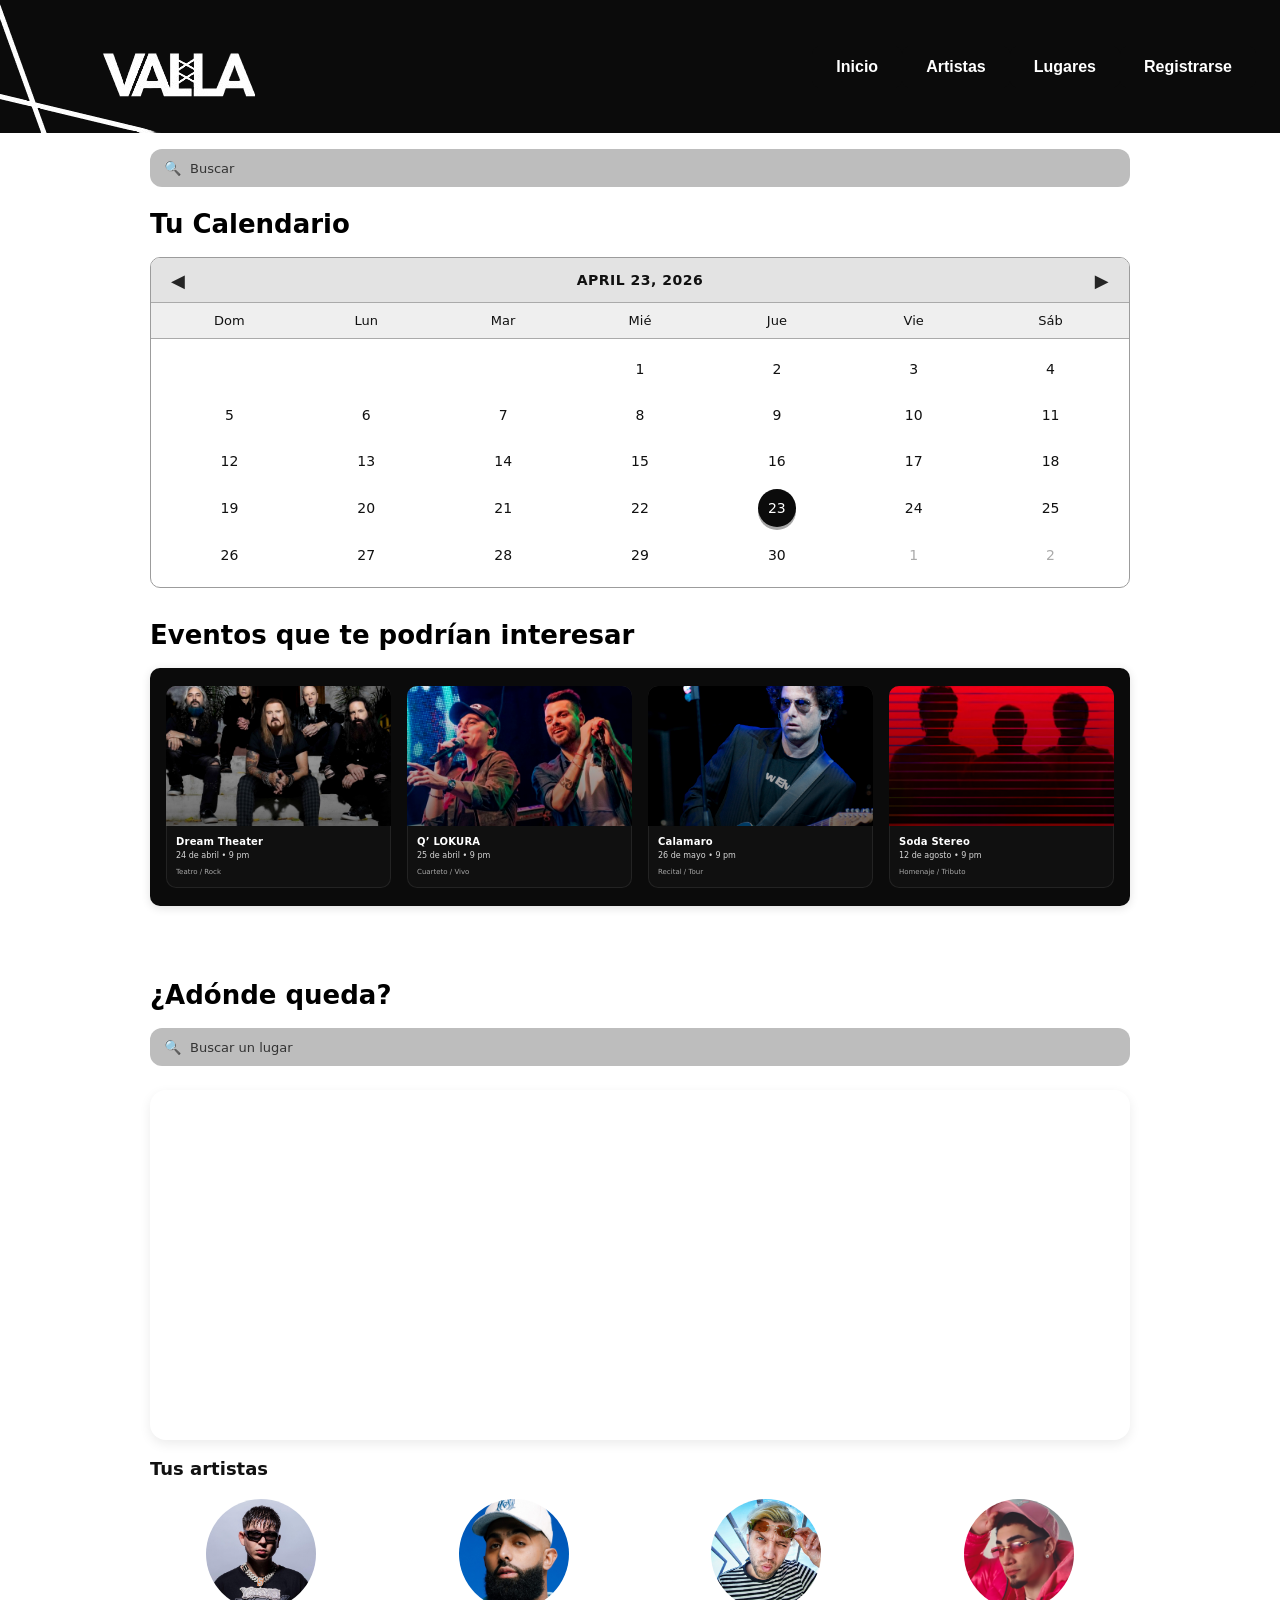
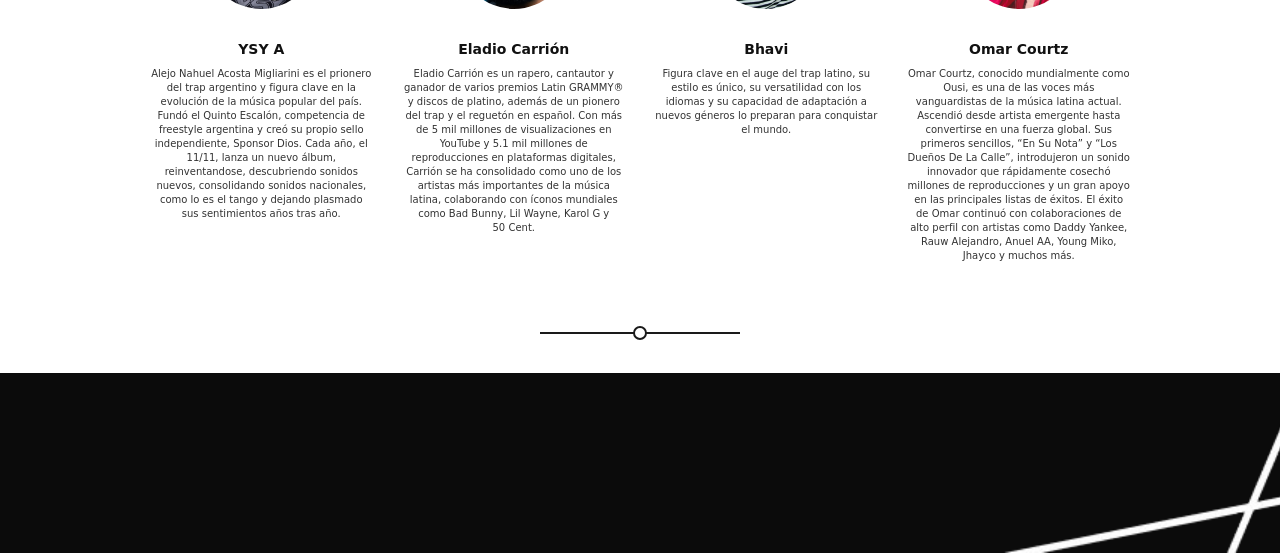
==== index.html @ 0d274b9e "," ====
<!doctype html>
<html lang="es">
  <!-- define el idioma en español -->
<head>
  <meta charset="utf-8" />
  <!-- sirve para que la página reconozca correctamente las tildes, las eñes y los signos de exclamación o pregunta -->
  <meta name="viewport" content="width=device-width, initial-scale=1" />
  <!-- le dice a la página que se ajuste al ancho de la pantalla del dispositivo -->
  <title>VALLA - Home</title>
  <link rel="stylesheet" href="css/styles.css" />
  <!-- vincula este archivo html con el archivo css -->
</head>
<body>
  <header class="encabezado">
    <div class="orden-de-ecabezado">
      <a class="logo-valla lugar-logo" href="#">
        <img class="logo" src="img/logo.png" alt="VALLA" />
      </a>

      <div class="contenido-del-encabezado">
        <nav class="nav" aria-label="Navegación principal">
          
          <button class="menu-hamburguesa" id="btnMenu" aria-label="Abrir menú" aria-expanded="false">
            <span class="bars" aria-hidden="true">
              <span></span><span></span><span></span>
            </span>
          </button>
			<a href="index.html" class="btn-iniciar-sesion">Inicio</a>
			<a href="artistas.html" class="artistas-favoritos">Artistas</a>
			<a href="lugares.html" class="lugares-favoritos">Lugares</a>
			<a href="registrarse.html" class="btn-iniciar-sesion">Registrarse</a>
        </nav>
      </div>
    </div> <div class="wrap mobile-nav" id="mobileNav">
      <a href="#">Iniciar Sesión</a>
      <a href="#">Registrarse</a>
      <a href="#">Artistas</a>
      <a href="#">Lugares</a>
    </div>
  </header> <main>

  <main>
    <section class="search-row">
      <div class="wrap">
        <!-- se encarga de que la barra de búsqueda no se choque contra los bordes de la pantalla -->
        <div class="search" role="search" aria-label="Buscar">
          <span>Buscar</span>
        </div>
        <h2 class="titulo-seccion-calendario">Tu Calendario</h2>	  
		  <div class="calendario calendar" aria-label="Calendario">
  
  <div class="cal-header">
    <span class="flecha flecha-izq" aria-hidden="true">◀</span>
    APRIL 23, 2026
    <span class="flecha flecha-der" aria-hidden="true">▶</span>
  </div>

  <div class="cal-dias" aria-hidden="true">
    <div>Dom</div>
    <div>Lun</div>
    <div>Mar</div>
    <div>Mié</div>
    <div>Jue</div>
    <div>Vie</div>
    <div>Sáb</div>
  </div>

  <div class="cal-grilla">
    <div class="dia dia-invicible"></div>
    <div class="dia dia-invicible"></div>
    <div class="dia dia-invicible"></div>
    <div class="dia">1</div>
    <div class="dia">2</div>
    <div class="dia">3</div>
    <div class="dia">4</div>

    <div class="dia">5</div>
    <div class="dia">6</div>
    <div class="dia">7</div>
    <div class="dia">8</div>
    <div class="dia">9</div>
    <div class="dia">10</div>
    <div class="dia">11</div>

    <div class="dia">12</div>
    <div class="dia">13</div>
    <div class="dia">14</div>
    <div class="dia">15</div>
    <div class="dia">16</div>
    <div class="dia">17</div>
    <div class="dia">18</div>

    <div class="dia">19</div>
    <div class="dia">20</div>
    <div class="dia">21</div>
    <div class="dia">22</div>
    <div class="dia dia-elegido">23</div>
    <div class="dia">24</div>
    <div class="dia">25</div>

    <div class="dia">26</div>
    <div class="dia">27</div>
    <div class="dia">28</div>
    <div class="dia">29</div>
    <div class="dia">30</div>
    <div class="dia dia-invicible">1</div>
    <div class="dia dia-invicible">2</div>
  </div>

</div>
<h3 class="seccion-eventos">Eventos que te podrían interesar</h3>

<section class="tarjetas-eventos" aria-label="Eventos">
  <div class="tarjetas">
  <!-- tarjetas chicas -->
    <article class="tarjeta">
      <div class="miniaturas">
        <img src="img/dreamtheater.jpg" alt="Dream Theater" loading="lazy" />
      </div>
      <div class="cuerpo-tarjeta">
        <h4>Dream Theater</h4>
        <p>24 de abril • 9 pm</p>
        <div class="meta">Teatro / Rock</div>
      </div>
    </article>

    <article class="tarjeta">
      <div class="miniaturas">
        <img src="img/qlocura.png" alt="Q’ LOKURA" loading="lazy" />
      </div>
      <div class="cuerpo-tarjeta">
        <h4>Q’ LOKURA</h4>
        <p>25 de abril • 9 pm</p>
        <div class="meta">Cuarteto / Vivo</div>
      </div>
    </article>

    <article class="tarjeta">
      <div class="miniaturas">
        <img src="img/calamaro.jpg" alt="Calamaro" loading="lazy" />
      </div>
      <div class="cuerpo-tarjeta">
        <h4>Calamaro</h4>
        <p>26 de mayo • 9 pm</p>
        <div class="meta">Recital / Tour</div>
      </div>
    </article>

    <article class="tarjeta">
      <div class="miniaturas">
        <img src="img/soda.webp" alt="Soda Stereo" loading="lazy" />
      </div>
      <div class="cuerpo-tarjeta">
        <h4>Soda Stereo</h4>
        <p>12 de agosto • 9 pm</p>
        <div class="meta">Homenaje / Tributo</div>
      </div>
    </article>
  </main>
<!-- esto es javascript!! -->
  <script> 
    const btn = document.getElementById('btnMenu');
    const mobileNav = document.getElementById('mobileNav');

    btn.addEventListener('click', () => {
      const expanded = btn.getAttribute('aria-expanded') === 'true';
      btn.setAttribute('aria-expanded', String(!expanded));
      mobileNav.classList.toggle('show');
    });
  </script>
  
  <!-- =========================
	SECCIÓN: ¿A dónde queda?
	========================= -->
	<section class="donde">
	<div class="wrap">
    <!-- se encarga de que el contenido no se pegue por completo a los bordes de la pantalla en monitores grandes, manteniendo un ancho máximo centrado -->
		<h2 class="titulo-seccion-mapa">¿Adónde queda?</h2>
	
		<!-- buscador -->
		<div class="busqueda-mapa">
		<span>Buscar un lugar</span>
		</div>
	
		<!-- mapa -->
		<div class="mapa">
		<iframe
			src="https://www.google.com/maps?q=Buenos+Aires&output=embed"
			loading="lazy">
      <!-- Con esto, el mapa solo se descarga cuando el usuario baja hasta esta sección. -->
		</iframe>
    <!--iframe mete una página web externa (en este caso, el mapa de Google Maps) -->
		</div>

	
		<!-- artistas -->
		<h3 class="titulo-seccion-artistas">Tus artistas</h3>
	
		<div class="artistas">
		
		<div class="artista">
			<img src="img/ysy.png" alt="">
			<h4>YSY A</h4>
			<p>Alejo Nahuel Acosta Migliarini es el prionero del trap argentino y figura clave en la evolución de la música popular del país.
Fundó el Quinto Escalón, competencia de freestyle argentina y creó su propio sello independiente, Sponsor Dios.
Cada año, el 11/11, lanza un nuevo álbum, reinventandose, descubriendo sonidos nuevos, consolidando sonidos nacionales, como lo es el tango y dejando plasmado sus sentimientos años tras año.</p>
		</div>
	
		<div class="artista">
			<img src="img/eladio.png" alt="">
			<h4>Eladio Carrión</h4>
			<p>Eladio Carrión es un rapero, cantautor y ganador de varios premios Latin GRAMMY® y discos de platino, además de un pionero del trap y el reguetón en español. Con más de 5 mil millones de visualizaciones en YouTube y 5.1 mil millones de reproducciones en plataformas digitales, Carrión se ha consolidado como uno de los artistas más importantes de la música latina, colaborando con íconos mundiales como Bad Bunny, Lil Wayne, Karol G y 50 Cent.</p>
		</div>
	
		<div class="artista">
			<img src="img/bhavi.png" alt="">
			<h4>Bhavi</h4>
			<p>Figura clave en el auge del trap latino, su estilo es único, su versatilidad con los idiomas y su capacidad de adaptación a nuevos géneros lo preparan para conquistar el mundo.</p>
		</div>
	
		<div class="artista">
			<img src="img/omar.png" alt="">
			<h4>Omar Courtz</h4>
			<p>Omar Courtz, conocido mundialmente como Ousi, es una de las voces más vanguardistas de la música latina actual. Ascendió desde artista emergente hasta convertirse en una fuerza global. Sus primeros sencillos, “En Su Nota” y “Los Dueños De La Calle”, introdujeron un sonido innovador que rápidamente cosechó millones de reproducciones y un gran apoyo en las principales listas de éxitos. El éxito de Omar continuó con colaboraciones de alto perfil con artistas como Daddy Yankee, Rauw Alejandro, Anuel AA, Young Miko, Jhayco y muchos más.</p>
		</div>
	
		</div>
	
	</div>
	</section>
 
  
  
  <!-- simulacion de carrusel -->
  <div class="carrusel">
    <div class="linea"></div>
    <div class="circulo"></div>
  </div>
  
  <!-- FOOTER -->
  <footer class="footer">
    <img src="img/foot.png" alt="" class="footer-art">
  </footer>

<dialog id="modalEvento" class="modal-evento">
  <div class="modal-contenido">
    <button id="cerrarModal" class="btn-cerrar">✕</button>
    <h2 id="modalTitulo">Nombre del Artista</h2>
    <div class="modal-body">
      <img id="modalImg" src="" alt="Evento">
      <div class="modal-info">
        <h3 id="modalLugar">Lugar</h3>
        <p id="modalFecha">Fecha y hora</p>
        <p><strong>Saca tu entrada!</strong></p>
        <a id="modalLink" href="#" target="_blank">Link al sitio</a>
      </div>
    </div>
  </div>
</dialog>

<dialog id="modalCalendario" class="modal-evento modal-calendario">
  <div class="modal-contenido">
    <button id="cerrarModalCal" class="btn-cerrar">✕</button>
    
    <div class="modal-header-cal">
      <h2>23 DE ABRIL</h2>
    </div>
    
    <div class="modal-body-cal">
      <img src="img/serugiran.jpg" alt="Serú Girán">
      <div class="modal-info-cal">
        <h3>Recorda que tenés tu entrada!</h3>
        <h4>Serú Girán</h4>
        <p>23 de abril - 7 pm</p>
        <p class="descripcion">NOCHE HISTÓRICA – SERÚ GIRÁN POR LEBÓN Y AZNAR
David Lebón y Pedro Aznar se reúnen para revivir los clásicos de Serú Girán, la banda que definió el alma del rock argentino. En una celebración única, dos de sus creadores interpretarán en vivo canciones que marcaron generaciones y dejaron una huella imborrable en la historia de la música.
No será un simple homenaje, sino el reencuentro con un repertorio que sigue latiendo con la misma intensidad que el primer día. 
La vigencia de Serú Girán se reafirmó en 2025 con su presentación ante 150 mil personas en el Quilmes Rock y con su paso por el Festival Cordillera de Bogotá. Ahora, en el Movistar Arena, volverán a sonar clásicos eternos como “Canción de Alicia en el país”, “Seminare”, “Esperando nacer”, “Perro Andaluz” y muchos más.
Será una noche emotiva y poderosa, un encuentro entre generaciones para celebrar canciones que siguen vivas en la memoria del público. No es solo un concierto: es una cita con la historia grande del rock argentino. </p>
      </div>
    </div>
  </div>
</dialog>

  <script>
  const modal = document.getElementById('modalEvento');
  const btnCerrar = document.getElementById('cerrarModal');
  
  // Elementos internos del modal
  const titulo = document.getElementById('modalTitulo');
  const img = document.getElementById('modalImg');
  const lugar = document.getElementById('modalLugar');
  const fecha = document.getElementById('modalFecha');
  const link = document.getElementById('modalLink');

  document.querySelectorAll('.tarjeta').forEach(tarjeta => {
    tarjeta.addEventListener('click', () => {
      // Extraemos info de la tarjeta clicada
      const nombre = tarjeta.querySelector('h4').innerText;
      const srcImg = tarjeta.querySelector('img').src;
      const infoFecha = tarjeta.querySelector('p').innerText;
      
      // Asignamos los datos al modal
      titulo.innerText = nombre;
      img.src = srcImg;
      fecha.innerText = infoFecha;
      lugar.innerText = "Movistar Arena"; // Podrías tener esto en un data-attribute
      link.href = "http://www.movistararena.com.ar/";
      
      modal.showModal();
    });
  });

  btnCerrar.addEventListener('click', () => modal.close());
</script>
  <script>
  const modalCal = document.getElementById('modalCalendario');
  const btnCerrarCal = document.getElementById('cerrarModalCal');
  const diaElegido = document.querySelector('.dia-elegido');

  diaElegido.addEventListener('click', () => {
    modalCal.showModal();
  });

  btnCerrarCal.addEventListener('click', () => {
    modalCal.close();
  });
</script>
</body>
</html>
---- css/styles.css ----
:root{
  --black:#0b0b0b;
  --white:#ffffff;
  --text:#111;
  --gray-2:#e3e3e3;
  --gray-3:#bdbdbd;

  --container:980px;
  --shadow: 0 6px 18px rgba(0,0,0,.18);
  --shadow-soft: 0 2px 10px rgba(0,0,0,.12);
}
/* con root definís un valor acá arriba una sola vez, y después lo podés reutilizar en todo el código */
*{ box-sizing:border-box; }
/* con border-box  Si decís que un botón mide 200px de ancho, va a medir 200px pase lo que pase, tenga el borde o el relleno que tenga */
body{
  margin:0;
  font-family: system-ui, -apple-system, "Segoe UI", Roboto, Arial, sans-serif;
  /* le dice a la página que use la tipografía del sistema operativo del usuario (la de Apple en una Mac, la de Windows en una PC, etc.). */
  color:var(--text);
  /* usa la variable --text que definimos en el :root (el gris oscuro) para todas las letras del sitio */
  background:#fff;
}

.wrap{
  width:min(var(--container), calc(100% - 48px));
  margin:0 auto;
}
/*css moderno para que la página se adapte a celulares y compus */
/* =================
   ENCABEZADO
   ================= */
.encabezado {
  background: #0b0b0b;
  color: #fff;
  width: 100%;
}

/* Caja de orden CORREGIDA: Empuja el logo a la izquierda y el menú a la derecha */
.orden-de-ecabezado {
  display: flex;
  justify-content: space-between; 
  align-items: center;            
  padding: 0; /* Sacamos el padding para que la barra negra respete el ras del logo */
  width: 100%;
}

/* Forzamos al logo a pegarse al borde izquierdo absoluto sin márgenes */
.lugar-logo {
  display: flex;
  align-items: center;
  margin: 0;
  padding: 0;
}

/* El logo en su estado natural y al ras */
.logo {
  display: block;
  width: auto;
  height: auto;
  max-width: none;
  image-rendering: auto;
  vertical-align: bottom; /* Evita micro-espacios vacíos abajo de la imagen */
}

/* El contenedor del menú mantiene un pequeño aire a la derecha para que no toque el borde de la pantalla */
.contenido-del-encabezado {
  display: flex;
  align-items: center;
  padding-right: 24px; 
}
.nav {
  display: flex;
  align-items: center;
}

.nav-links {
  display: flex;
  list-style: none;
  margin: 0;
  padding: 0;
  gap: 24px;
}
/* Estilos para convertir el enlace en un botón */
.btn-iniciar-sesion {
  display: inline-block;
  background-color: #0b0b0b; /* Color de fondo del botón */
  color: #ffffff; /* Color del texto */
  padding: 12px 24px; /* Espacio interno (arriba/abajo y lados) */
  text-decoration: none; /* Saca el subrayado típico de los enlaces */
  border-radius: 8px; /* Redondea las esquinas */
  font-family: Arial, sans-serif; /* Tipografía */
  font-weight: bold;
  font-size: 16px;
  transition: background-color 0.3s ease, transform 0.2s ease; /* Efecto suave para el hover */
}

/* Efecto al pasar el mouse por encima (hover) */
.btn-iniciar-sesion:hover {
  background-color: #0b0b0b; /* Se pone un poco más claro/oscuro */
  transform: translateY(-2px); /* Da la sensación de que el botón se levanta un poquito */
}
/* Estilos para convertir el enlace en un botón */
.artistas-favoritos {
  display: inline-block;
  background-color: #0b0b0b; /* Color de fondo del botón */
  color: #ffffff; /* Color del texto */
  padding: 12px 24px; /* Espacio interno (arriba/abajo y lados) */
  text-decoration: none; /* Saca el subrayado típico de los enlaces */
  border-radius: 8px; /* Redondea las esquinas */
  font-family: Arial, sans-serif; /* Tipografía */
  font-weight: bold;
  font-size: 16px;
  transition: background-color 0.3s ease, transform 0.2s ease; /* Efecto suave para el hover */
}


/* Estilos para convertir el enlace en un botón */
.artistas-favoritos {
  display: inline-block;
  background-color: #0b0b0b; /* Color de fondo del botón */
  color: #ffffff; /* Color del texto */
  padding: 12px 24px; /* Espacio interno (arriba/abajo y lados) */
  text-decoration: none; /* Saca el subrayado típico de los enlaces */
  border-radius: 8px; /* Redondea las esquinas */
  font-family: Arial, sans-serif; /* Tipografía */
  font-weight: bold;
  font-size: 16px;
  transition: background-color 0.3s ease, transform 0.2s ease; /* Efecto suave para el hover */
}

/* Efecto al pasar el mouse por encima (hover) */
.artistas-favoritos:hover {
  background-color: #0b0b0b; /* Se pone un poco más claro/oscuro */
  transform: translateY(-2px); /* Da la sensación de que el botón se levanta un poquito */
}
.lugares-favoritos{
  display: inline-block;
  background-color: #0b0b0b; /* Color de fondo del botón */
  color: #ffffff; /* Color del texto */
  padding: 12px 24px; /* Espacio interno (arriba/abajo y lados) */
  text-decoration: none; /* Saca el subrayado típico de los enlaces */
  border-radius: 8px; /* Redondea las esquinas */
  font-family: Arial, sans-serif; /* Tipografía */
  font-weight: bold;
  font-size: 16px;
  transition: background-color 0.3s ease, transform 0.2s ease; /* Efecto suave para el hover */
}

/* Efecto al pasar el mouse por encima (hover) */
.lugares-favoritos:hover {
  background-color: #0b0b0b; /* Se pone un poco más claro/oscuro */
  transform: translateY(-2px); /* Da la sensación de que el botón se levanta un poquito */
}
.nav-links li {
  display: flex;
  align-items: center;
}

.nav-links a {
  color: #fff;
  text-decoration: none;
  font-size: 14px;
  font-weight: 700;
  line-height: 1;
}

/* Ocultamos los elementos de celular en la versión de escritorio */
.menu-hamburguesa {
  display: none;
}

.mobile-nav {
  display: none; /* Evita que el menú desplegable se vea en compu */
}
/* Al mismo tiempo que el texto se agranda, el color de la letra del link (<a>) cambia de gris a un blanco puro */
/* =========================
   SEARCH + TITLES
   ========================= */
.search-row {
  padding: 16px 0 12px;
}

.search {
  background: var(--gray-3);
  border-radius: 12px; /* Cambiado de 4px a 12px para igualar a la de abajo */
  height: 38px; /* Cambiado de 20px a 38px */
  width: 100%;
  max-width: 1400px;
  position: relative;
  /* Eliminé el opacity que tenía para que el gris sea idéntico */
}

.search::before {
  content: "🔍";
  position: absolute;
  left: 14px; /* Separado un poquito más del borde (era 10px) */
  top: 50%;
  transform: translateY(-50%);
  font-size: 14px; /* Icono más grande para igualar */
}

.search span {
  position: absolute;
  left: 40px; /* Movido para darle lugar al nuevo tamaño del ícono */
  top: 50%;
  transform: translateY(-50%);
  font-size: 13px; /* Letra un poquito más grande (era 11px) */
  color: #333; /* Mismo tono de gris oscuro que la de abajo */
  user-select: none;
}
.titulo-seccion-calendario{
  font-size: 26px;
  font-weight: 900;
  margin-bottom: 18px;
  color: #000;
}

/* =========================
   CALENDARIO
   ========================= */
.calendario, .calendar {
  border: 1px solid #9c9c9c;
  border-radius: 10px;
  overflow: hidden;
  /* 1. Subimos el ancho máximo para que iguale a la sección de abajo (ej. 1000px) */
  width: min(1000px, 100%); 
  margin: 16px auto 32px;  /* El margen vuelve a la normalidad */
  background: #fff;
}

.cal-header {
  background: var(--gray-2);
  padding: 14px 20px; /* <-- Más alto */
  display: flex;
  align-items: center;
  justify-content: center;
  position: relative;     
  font-weight: 750;
  font-size: 14px; /* <-- Subió de 9px */
  letter-spacing: .5px;
  text-transform: uppercase;
}

.cal-header .flecha {
  position: absolute;
  top: 50%;
  transform: translateY(-50%);
  font-size: 18px; /* <-- Más grande */
  opacity: .9;
  cursor: pointer;
}

.cal-header .flecha-izq { left: 20px; }
.cal-header .flecha-der { right: 20px; }

.cal-dias {
  display: grid;
  grid-template-columns: repeat(7, 1fr);
  background: #efefef;
  border-top: 1px solid #aaa;
  border-bottom: 1px solid #aaa;
  font-size: 13px; /* <-- Subió de 8px */
  padding: 10px;
  text-align: center;
  color:#111;
}

.cal-grilla {
  display: grid;
  grid-template-columns: repeat(7, 1fr);
  padding: 12px 10px 14px;
  gap: 10px 0;
  font-size: 14px; 
  text-align: center;
  min-height: 180px;

  /* 1. AGREGÁ ESTA LÍNEA: Centra todos los elementos de la fila verticalmente */
  align-items: center; 
}

.dia {
  display: flex;
  align-items: center;
  justify-content: center;
  height: 36px; /* <-- Más alto para que respire el número */
  color: #111;
}

.dia-invicible { color: #aaa; }

/* El día seleccionado ahora pasa a ser un círculo perfecto */
.dia-elegido {
  background: #0b0b0b;
  color: #fff;
  border-radius: 50%; /* Círculo perfecto */
  
  /* 2. IGUALÁ ALTO Y ANCHO: Ajustá estos dos valores al tamaño que más te guste */
  width: 38px;        
  height: 38px;       
  margin: 0 auto;     /* Centrado horizontal */
  
  /* 3. LIMPIEZA: Seteá el padding superior en 0 para que no tire el número hacia abajo */
  padding-top: 0;     
  line-height: 38px;  /* Debe coincidir con el height para centrar el texto si no usa flex */
  
  box-shadow: 0 3px 0 rgba(0,0,0,.35);
}
/* =========================
   EVENTS
   ========================= */
.seccion-eventos {
  font-size: 26px;
  font-weight: 900;
  margin-bottom: 18px;
  color: #000;
}

/* tarjetas chicas */
.tarjetas-eventos {
  background: #0b0b0b;
  border-radius: 10px;
  padding: 18px 16px;
  box-shadow: var(--shadow-soft);
}

/* La grilla de 4 columnas para computadora */
.tarjetas {
  display: grid;
  grid-template-columns: repeat(4, 1fr);
  gap: 16px;
}

/* La tarjeta individual */
.tarjeta {
  color: #fff;
  background: #101010;
  border-radius: 10px;
  overflow: hidden;
  box-shadow: 0 0 0 1px rgba(255,255,255,.08) inset;
  cursor: pointer; /* Devuelve la manito del mouse */
  transition: transform .18s ease, box-shadow .18s ease;
}

/* El efecto flotante al pasar el mouse */
.tarjeta:hover {
  transform: translateY(-2px);
  box-shadow: 0 10px 20px rgba(0,0,0,0.5);
}

/* Contenedor de la foto */
.miniaturas {
  position: relative;
  aspect-ratio: 16 / 10;
  background: #222;
  overflow: hidden;
}

.miniaturas img {
  width: 100%;
  height: 100%;
  object-fit: cover;
  display: block;
  filter: saturate(1.05) contrast(1.05);
  transform: scale(1.02);
}

.miniaturas::after {
  content: "";
  position: absolute;
  inset: 0;
  background: linear-gradient(to top, rgba(0,0,0,.55), rgba(0,0,0,0));
  pointer-events: none;
}

/* El contenedor del texto */
.cuerpo-tarjeta {
  padding: 10px 10px 12px;
}

.tarjeta h4 {
  margin: 0 0 4px;
  font-size: 10px;
  font-weight: 850;
  letter-spacing: .2px;
  color: #fff;
}

.tarjeta p {
  margin: 0;
  font-size: 8px;
  color: #d6d6d6;
  line-height: 1.35;
}

.meta {
  margin-top: 6px;
  font-size: 7px;
  color: #a8a8a8;
}

  
/* tarjetas grandes */


.donde {
  background: transparent; /* O el color de fondo general de tu sitio */
  padding: 40px 0 20px;    /* Espaciado equilibrado arriba y abajo */
}

.titulo-seccion-mapa {
  font-size: 26px;
  font-weight: 900;
  margin-bottom: 18px;
  color: #000;
}

/* Buscador */
.busqueda-mapa {
  background:var(--gray-3);
  height: 38px;
  border-radius: 12px;
  margin-bottom: 24px; /* Un poquito menos de margen para que no se separe tanto del mapa */
  position: relative;
}

.busqueda-mapa::before {
  content: "🔍";
  position: absolute;
  left: 14px;
  top: 50%;
  transform: translateY(-50%);
  font-size: 14px;
}

.busqueda-mapa span {
  position: absolute;
  left: 40px;
  top: 50%;
  transform: translateY(-50%);
  font-size: 13px;
  color: #333; /* Color oscuro para el texto del buscador */
}

/* ==========================================
   ESTILOS COMPLEMENTARIOS PARA EL MAPA
   ========================================== */

/* Contenedor del mapa para aplicar las esquinas redondeadas de la foto */
.mapa {
  width: 100%;
  border-radius: 16px; /* Bordes redondeados suaves igual que en la foto */
  overflow: hidden;    /* Recorta el mapa para que respete las esquinas */
  box-shadow: 0 4px 12px rgba(0, 0, 0, 0.08); /* Una sombrita muy sutil */
  filter: grayscale(1) contrast(1.1);
  /* hace que sea blanco y negro */
}

/* Forzamos al mapa a ocupar su lugar correctamente */
.mapa iframe {
  width: 100%;
  height: 350px;       /* Altura ideal para que guarde la proporción de tu captura */
  border: none;        /* Quita el borde tosco por defecto */
  display: block;
}

.titulo-seccion-artistas {
  font-size: 18px;
  font-weight: 800;
  margin-bottom: 20px;
}

/* Grilla de 4 columnas para computadoras */
.artistas {
  display: grid;
  grid-template-columns: repeat(4, 1fr);
  gap: 30px;
  text-align: center;
}

/* Tarjeta individual */
.artista {
  transition: transform .3s ease;
}

.artista:hover {
  transform: translateY(-6px);
}

/* Foto del artista (Unificado) */
.artista img {
  width: 110px;
  height: 110px;
  border-radius: 50%;
  object-fit: cover;
  margin-bottom: 10px;
  transition: transform .35s ease, box-shadow .35s ease;
}

/* Efecto hover en la foto */
.artista:hover img {
  transform: scale(1.1);
  box-shadow: 0 8px 20px rgba(0,0,0,.25);
}

.artista h4 {
  font-size: 14px;
  font-weight: 800;
  margin-bottom: 8px;
}

.artista p {
  font-size: 10px;
  color: #333;
  line-height: 1.4;
  text-wrap: pretty; /* Evita palabras viudas/sueltas al final del párrafo */
}

/* Tu animación de destello lista para usar */
@keyframes shine {
  0% {
    transform: translateX(-120%);
    opacity: 0;
  }
  50% {
    opacity: 1;
  }
  100% {
    transform: translateX(120%);
    opacity: 0;
  }
}

/* =======================================================
   RESPONSIVE (Para que la grilla no explote en celular)
   ======================================================= */
@media (max-width: 992px) {
  /* En tablets pasa a 2 columnas para que el texto respire */
  .artistas {
    grid-template-columns: repeat(2, 1fr);
    gap: 24px;
  }
}

@media (max-width: 580px) {
  /* En celulares se apilan de a uno para una lectura perfecta */
  .artistas {
    grid-template-columns: 1fr;
    gap: 32px;
  }
  
  .artista img {
    width: 130px; /* Las agrandamos un toque ya que tienen toda la pantalla */
    height: 130px;
  }
}

/* =========================
carrusel
========================= */
.carrusel{
  position:relative;
  width:100%;
  height:80px;
  display:flex;
  align-items:center;
  justify-content:center;
}

/* línea */
.carrusel .linea{
  width:200px;
  height:2px;
  background:#1a1a1a;
}

/* círculo */
.carrusel .circulo{
  position:absolute;
  width:14px;
  height:14px;
  border:2px solid #1a1a1a;
  border-radius:50%;
  background:#fff;
}


.footer{
  background:#0b0b0b;
  height:180px;
  position:relative;
  overflow:hidden; /* 🔥 esto recorta el PNG */
}

/* imagen decorativa */
.footer-art{
  position:absolute;

  bottom:0;
  right:0;

  transform: scale(1.5);        /* 🔥 escala que pediste */
  transform-origin: bottom right; /* 🔥 clave: crece desde la esquina */

  width:auto;
  height:auto;
}

.footer-art{
  position:absolute;
  bottom:0;
  right:-40px;

  transform: scale(1.5);
  transform-origin: bottom right;
}
.modal-evento {
  border: none;
  border-radius: 20px;
  padding: 30px;
  width: 90%;
  max-width: 500px;
}
.modal-evento::backdrop { background: rgba(0,0,0,0.7); }
.modal-contenido { display: flex; flex-direction: column; gap: 15px; }
.btn-cerrar { align-self: flex-end; cursor: pointer; border: none; background: none; font-size: 24px; }
#modalImg { width: 100%; border-radius: 10px; }
#modalImg {
  width: 100%;           /* Ocupa todo el ancho del modal */
  height: 300px;         /* Fijamos una altura fija para todas */
  object-fit: cover;     /* La imagen se recorta para llenar el espacio sin deformarse */
  border-radius: 12px;   /* Opcional: para que combine con el estilo del pop-up */
  display: block;
}
.modal-calendario {
  max-width: 700px;
  padding: 0;        /* Esto elimina el espacio blanco sobrante */
  border-radius: 20px;
  overflow: hidden;  /* Mantiene los bordes redondeados limpios */
}

/* El contenedor del contenido */
.modal-contenido {
  display: flex;
  flex-direction: column;
}

/* Encabezado negro sin espacios */
.modal-header-cal {
  background: #0b0b0b;
  color: #fff;
  padding: 24px;
  text-align: center;
  margin: 0;
}

/* Cuerpo con el contenido */
.modal-body-cal {
  display: flex;
  padding: 24px;
  gap: 20px;
  align-items: flex-start;
}

/* La imagen lateral */
.modal-body-cal img {
  width: 40%;
  aspect-ratio: 1/1; /* Mantiene un formato cuadrado o rectangular fijo */
  border-radius: 12px;
  object-fit: cover;
}

/* Estilo del texto para que no se corte */
.modal-info-cal {
  flex: 1;
}

.descripcion {
  font-size: 14px;
  line-height: 1.6; /* Mejora la legibilidad */
  color: #333;
  margin-top: 10px;
  white-space: normal; /* Asegura que el texto baje de renglón */
  display: block;
}
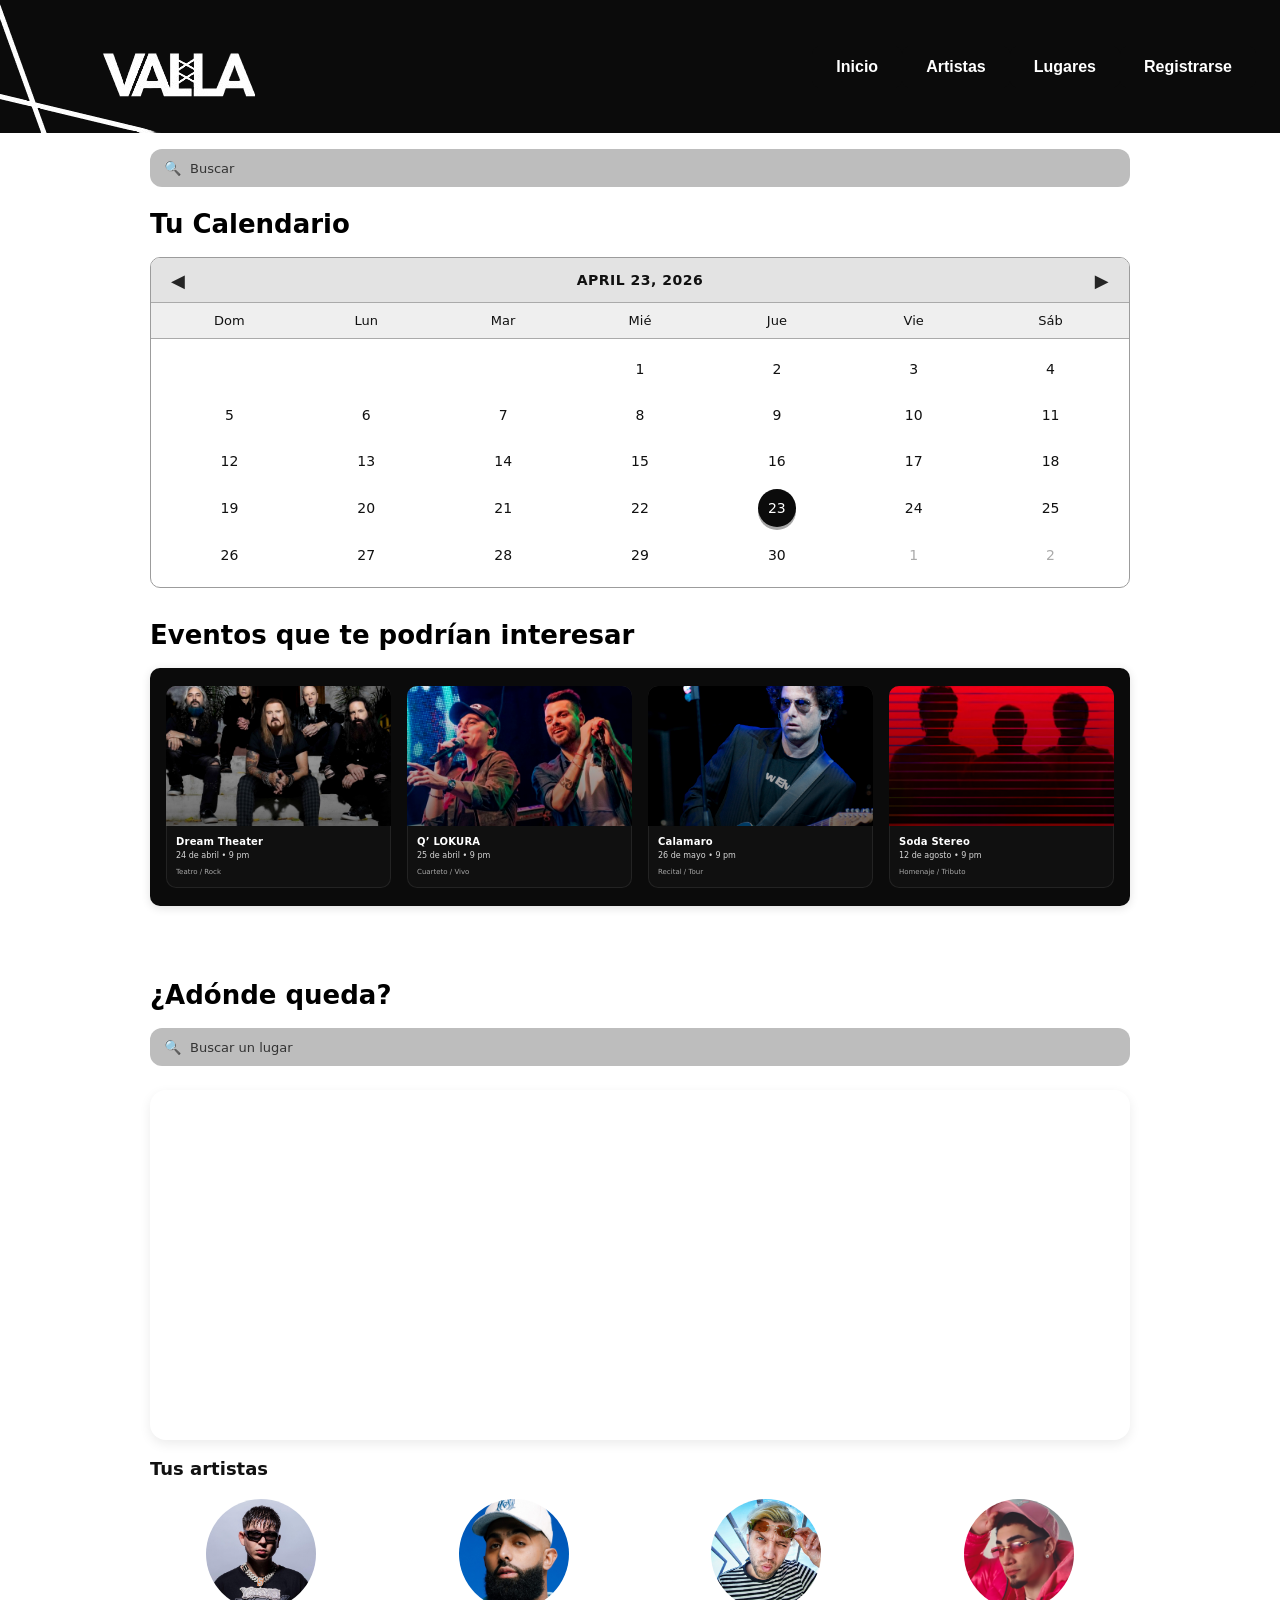
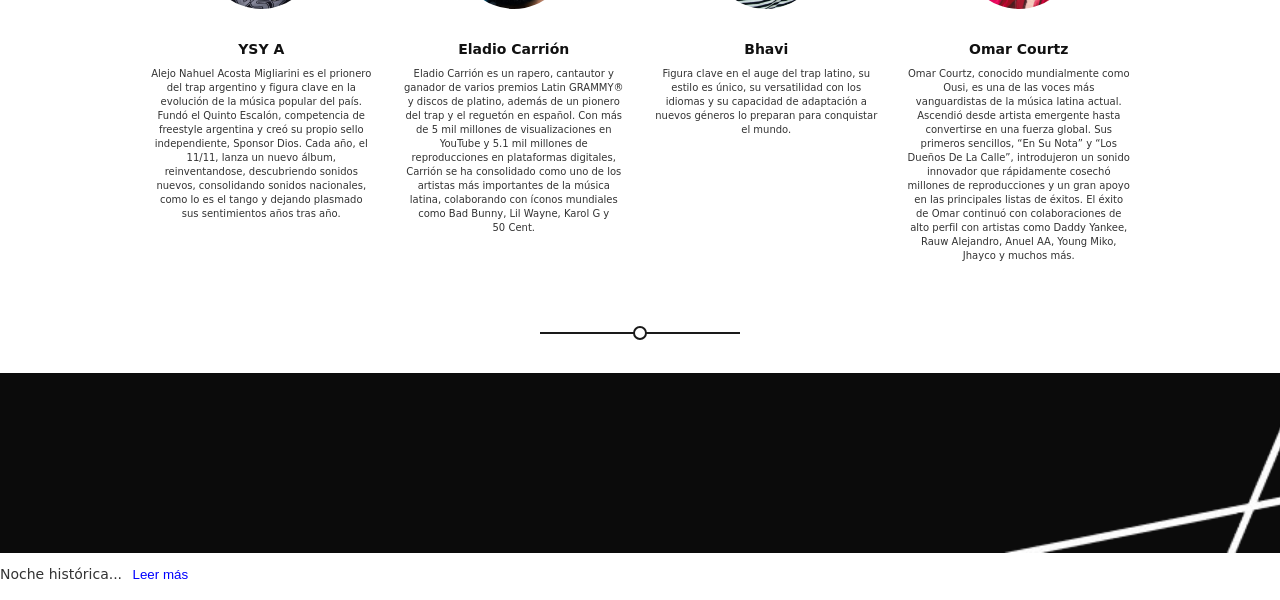
==== commit e4158875: "Update index.html" ====
--- a/index.html
+++ b/index.html
@@ -267,21 +267,28 @@
     </div>
     
     <div class="modal-body-cal">
-      <img src="img/serugiran.jpg" alt="Serú Girán">
+      <img src="img/seru-giran.jfif" alt="Serú Girán">
       <div class="modal-info-cal">
         <h3>Recorda que tenés tu entrada!</h3>
         <h4>Serú Girán</h4>
         <p>23 de abril - 7 pm</p>
         <p class="descripcion">NOCHE HISTÓRICA – SERÚ GIRÁN POR LEBÓN Y AZNAR
-David Lebón y Pedro Aznar se reúnen para revivir los clásicos de Serú Girán, la banda que definió el alma del rock argentino. En una celebración única, dos de sus creadores interpretarán en vivo canciones que marcaron generaciones y dejaron una huella imborrable en la historia de la música.
+David Lebón y Pedro Aznar se reúnen para revivir los clásicos de Serú Girán, la banda que definió el alma del rock argentino. En una celebración única, dos de sus creadores interpretarán en vivo canciones que marcaron generaciones y dejaron una huella imborrable... Leer más</p>
+      </div>
+    </div>
+  </div>
+</dialog>
+
+<p class="descripcion">
+  <span id="textoCorto">Noche histórica...</span>
+  <span id="textoCompleto" style="display:none;">
+   en la historia de la música.
 No será un simple homenaje, sino el reencuentro con un repertorio que sigue latiendo con la misma intensidad que el primer día. 
 La vigencia de Serú Girán se reafirmó en 2025 con su presentación ante 150 mil personas en el Quilmes Rock y con su paso por el Festival Cordillera de Bogotá. Ahora, en el Movistar Arena, volverán a sonar clásicos eternos como “Canción de Alicia en el país”, “Seminare”, “Esperando nacer”, “Perro Andaluz” y muchos más.
-Será una noche emotiva y poderosa, un encuentro entre generaciones para celebrar canciones que siguen vivas en la memoria del público. No es solo un concierto: es una cita con la historia grande del rock argentino. </p>
-      </div>
-    </div>
-  </div>
-</dialog>
-
+Será una noche emotiva y poderosa, un encuentro entre generaciones para celebrar canciones que siguen vivas en la memoria del público. No es solo un concierto: es una cita con la historia grande del rock argentino. 
+  </span>
+  <button id="btnLeerMas" style="background:none; border:none; color:blue; cursor:pointer;">Leer más</button>
+</p>
   <script>
   const modal = document.getElementById('modalEvento');
   const btnCerrar = document.getElementById('cerrarModal');
--- a/css/styles.css
+++ b/css/styles.css
@@ -633,9 +633,10 @@
 }
 .modal-calendario {
   max-width: 700px;
-  padding: 0;        /* Esto elimina el espacio blanco sobrante */
+  padding: 0;        /* Importante: quita el borde blanco del dialog */
   border-radius: 20px;
-  overflow: hidden;  /* Mantiene los bordes redondeados limpios */
+  overflow: hidden;
+  border: none;      /* Asegura que no haya bordes extra */
 }
 
 /* El contenedor del contenido */
@@ -650,7 +651,7 @@
   color: #fff;
   padding: 24px;
   text-align: center;
-  margin: 0;
+  margin: 0;         /* Asegura que no haya margen que cree espacios */
 }
 
 /* Cuerpo con el contenido */
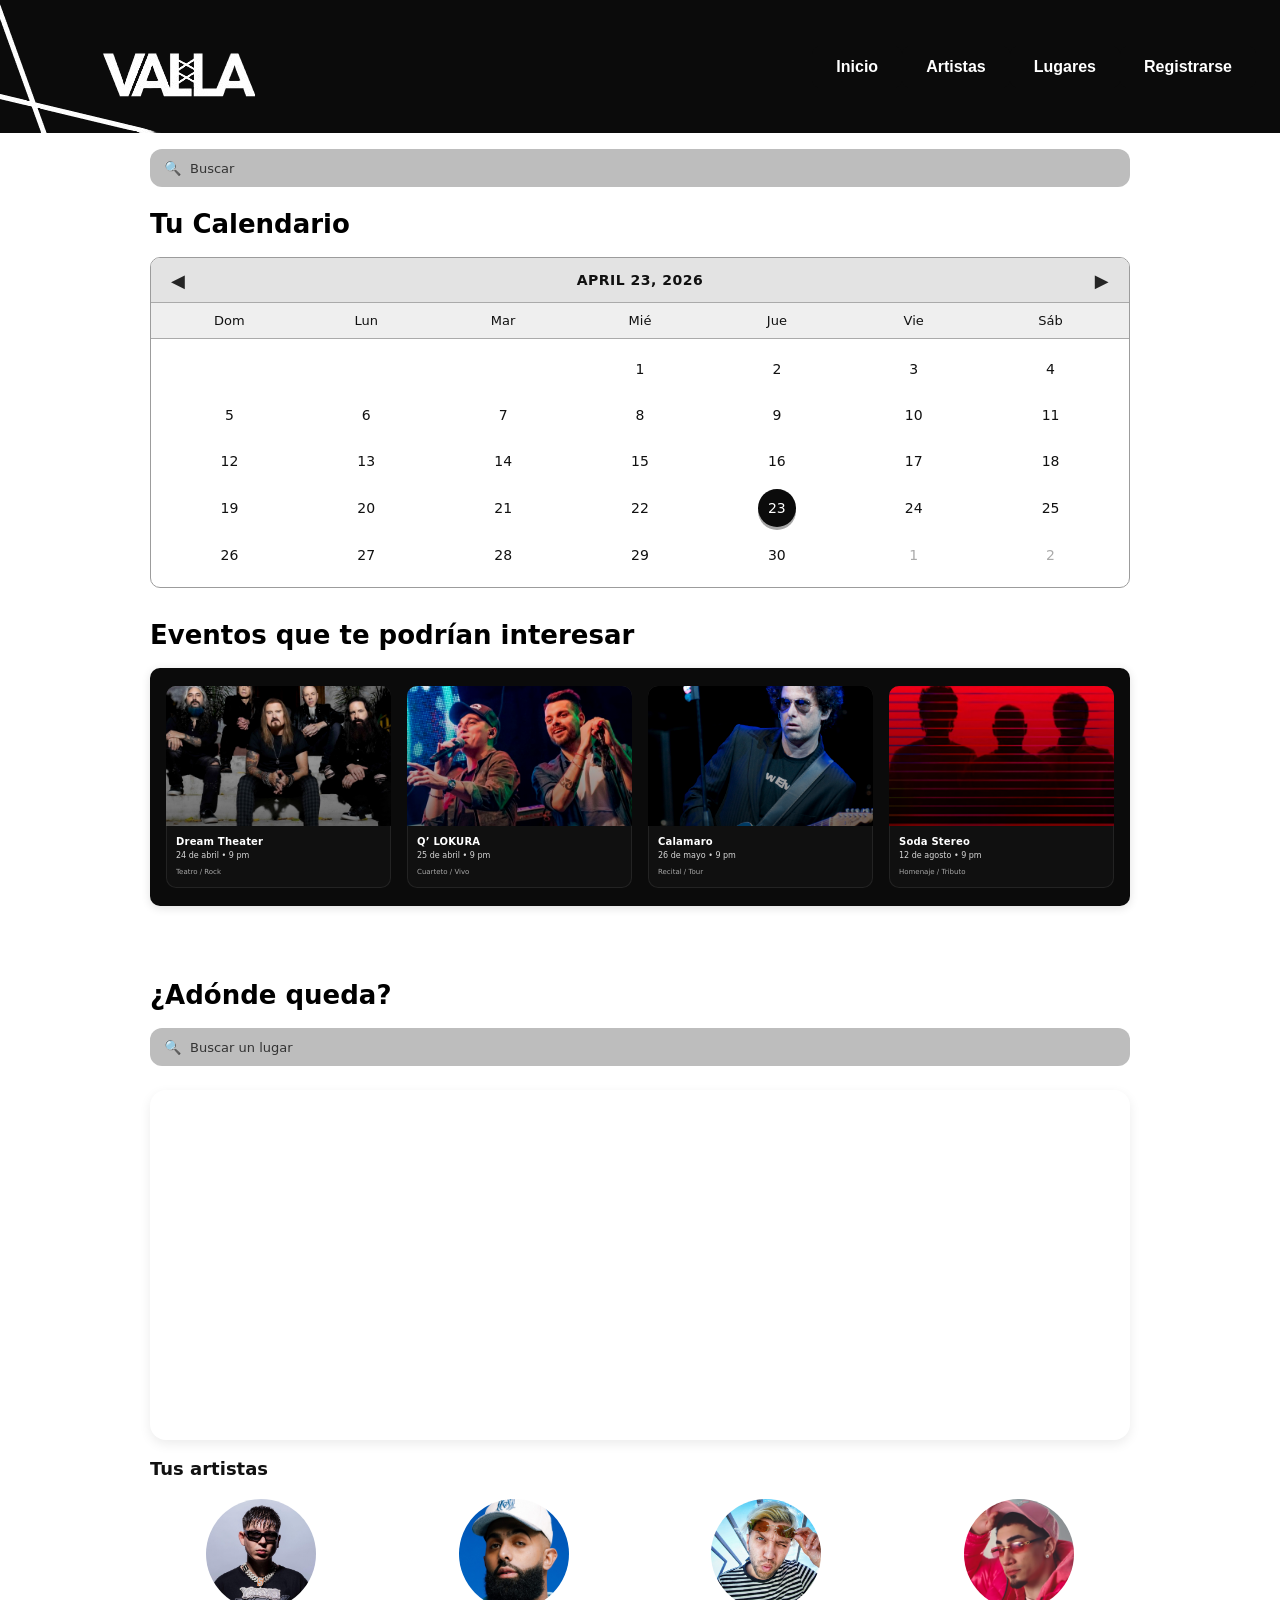
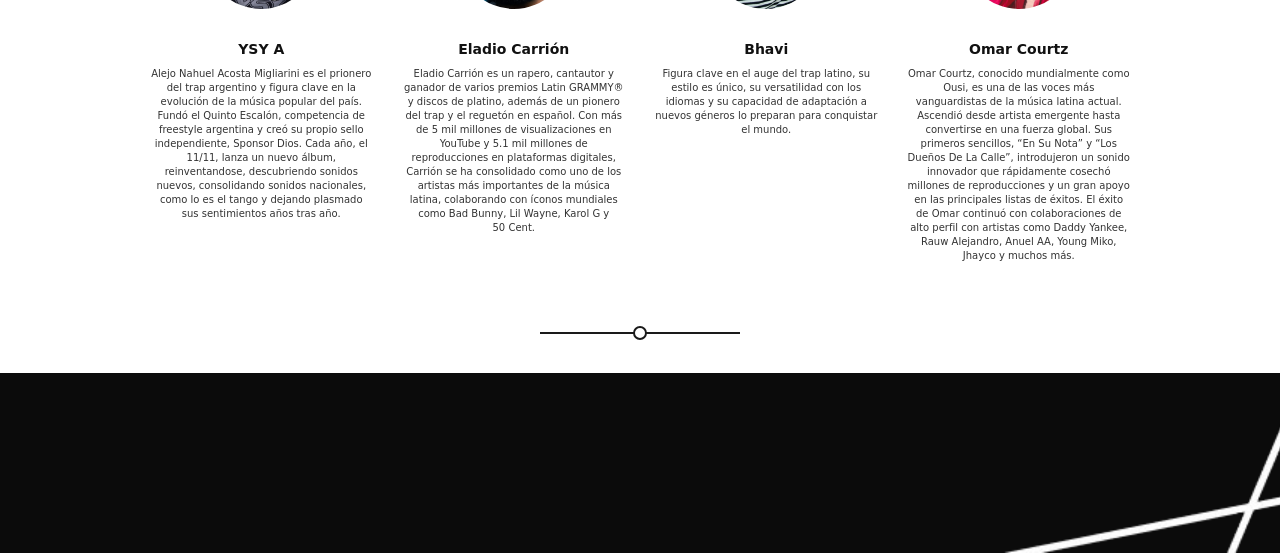
==== commit 21415940: "m" ====
--- a/index.html
+++ b/index.html
@@ -30,6 +30,7 @@
 			<a href="lugares.html" class="lugares-favoritos">Lugares</a>
 			<a href="registrarse.html" class="btn-iniciar-sesion">Registrarse</a>
         </nav>
+        
       </div>
     </div> <div class="wrap mobile-nav" id="mobileNav">
       <a href="#">Iniciar Sesión</a>
@@ -279,16 +280,7 @@
   </div>
 </dialog>
 
-<p class="descripcion">
-  <span id="textoCorto">Noche histórica...</span>
-  <span id="textoCompleto" style="display:none;">
-   en la historia de la música.
-No será un simple homenaje, sino el reencuentro con un repertorio que sigue latiendo con la misma intensidad que el primer día. 
-La vigencia de Serú Girán se reafirmó en 2025 con su presentación ante 150 mil personas en el Quilmes Rock y con su paso por el Festival Cordillera de Bogotá. Ahora, en el Movistar Arena, volverán a sonar clásicos eternos como “Canción de Alicia en el país”, “Seminare”, “Esperando nacer”, “Perro Andaluz” y muchos más.
-Será una noche emotiva y poderosa, un encuentro entre generaciones para celebrar canciones que siguen vivas en la memoria del público. No es solo un concierto: es una cita con la historia grande del rock argentino. 
-  </span>
-  <button id="btnLeerMas" style="background:none; border:none; color:blue; cursor:pointer;">Leer más</button>
-</p>
+
   <script>
   const modal = document.getElementById('modalEvento');
   const btnCerrar = document.getElementById('cerrarModal');
@@ -333,5 +325,7 @@
     modalCal.close();
   });
 </script>
+
+
 </body>
 </html>
--- a/css/styles.css
+++ b/css/styles.css
@@ -682,4 +682,4 @@
   margin-top: 10px;
   white-space: normal; /* Asegura que el texto baje de renglón */
   display: block;
-}+}
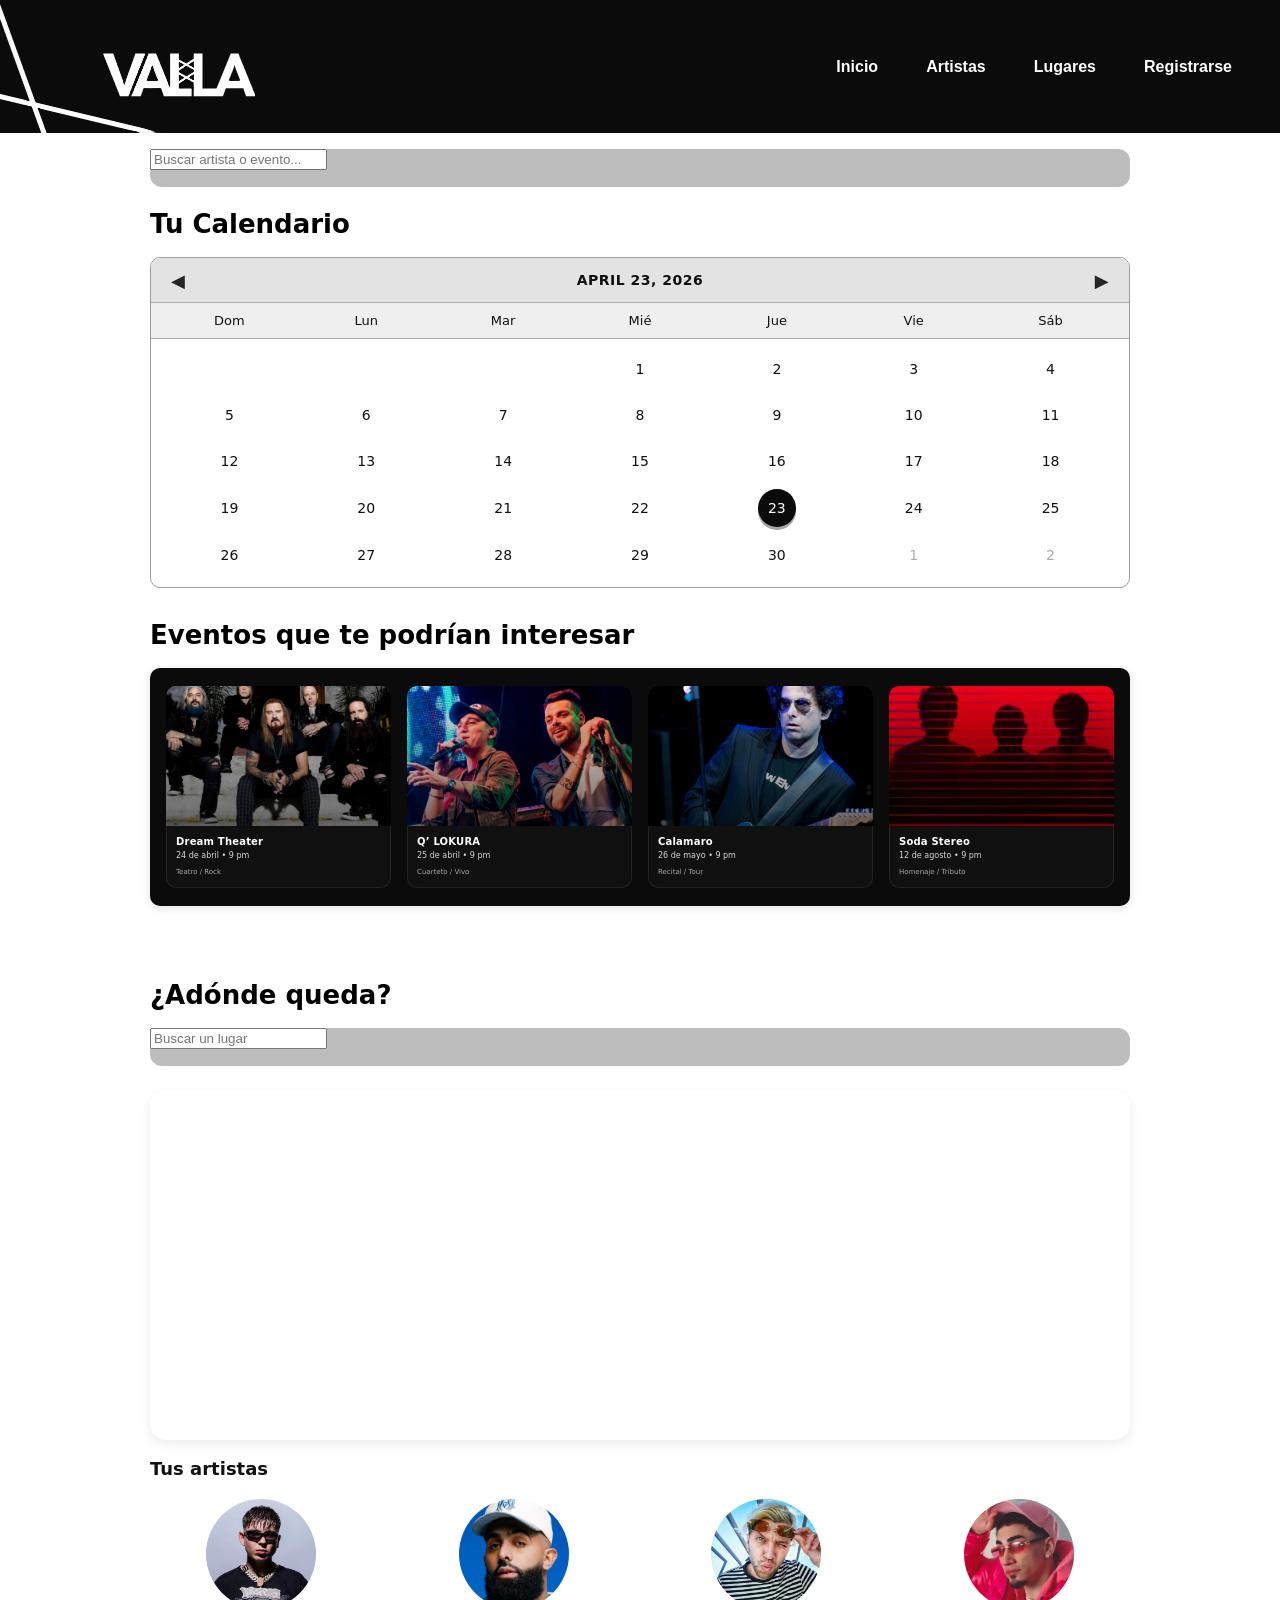
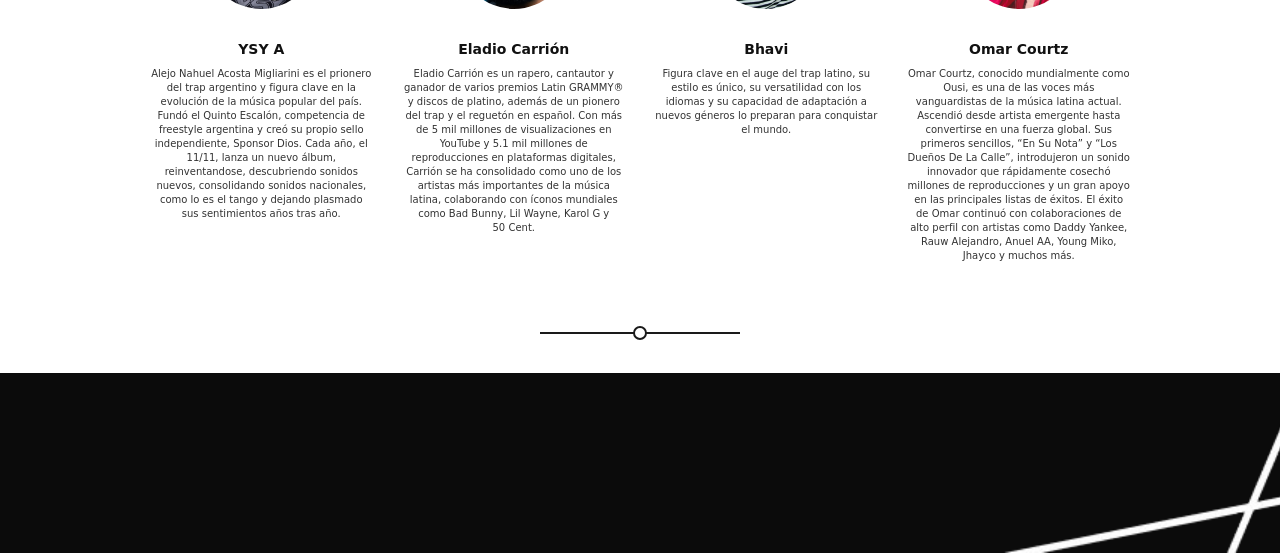
==== commit e98a6779: "index.html" ====
--- a/index.html
+++ b/index.html
@@ -10,6 +10,24 @@
   <link rel="stylesheet" href="css/styles.css" />
   <!-- vincula este archivo html con el archivo css -->
 </head>
+
+<script>
+const buscadorEventos = document.getElementById("buscadorEventos");
+
+buscadorEventos.addEventListener("input", () => {
+  const texto = buscadorEventos.value.toLowerCase();
+
+  document.querySelectorAll(".tarjeta").forEach(tarjeta => {
+    const nombre = tarjeta.querySelector("h4")
+      .textContent
+      .toLowerCase();
+
+    tarjeta.style.display =
+      nombre.includes(texto) ? "block" : "none";
+  });
+});
+</script>
+
 <body>
   <header class="encabezado">
     <div class="orden-de-ecabezado">
@@ -44,9 +62,15 @@
     <section class="search-row">
       <div class="wrap">
         <!-- se encarga de que la barra de búsqueda no se choque contra los bordes de la pantalla -->
-        <div class="search" role="search" aria-label="Buscar">
-          <span>Buscar</span>
-        </div>
+		
+		<div class="search" role="search" aria-label="Buscar">
+			<input
+				type="text"
+				id="buscadorEventos"
+				placeholder="Buscar artista o evento..."
+			>
+		</div>
+		
         <h2 class="titulo-seccion-calendario">Tu Calendario</h2>	  
 		  <div class="calendario calendar" aria-label="Calendario">
   
@@ -180,14 +204,45 @@
 	
 		<!-- buscador -->
 		<div class="busqueda-mapa">
-		<span>Buscar un lugar</span>
+		  <input
+			type="text"
+			id="buscarLugar"
+			placeholder="Buscar un lugar"
+		  >
 		</div>
 	
 		<!-- mapa -->
 		<div class="mapa">
 		<iframe
 			src="https://www.google.com/maps?q=Buenos+Aires&output=embed"
-			loading="lazy">
+			loading="lazy"> 
+			
+		<script>
+		document.addEventListener("DOMContentLoaded", () => {
+
+		  const buscarLugar = document.getElementById("buscarLugar");
+		  const mapa = document.getElementById("mapaFrame");
+
+		  buscarLugar.addEventListener("keydown", (e) => {
+
+			if (e.key === "Enter") {
+
+			  e.preventDefault();
+
+			  const lugar = encodeURIComponent(
+				buscarLugar.value.trim()
+			  );
+
+			  mapa.src =
+				`https://www.google.com/maps?q=${lugar}&output=embed`;
+			}
+
+		  });
+
+		});
+		</script>	
+			
+			
       <!-- Con esto, el mapa solo se descarga cuando el usuario baja hasta esta sección. -->
 		</iframe>
     <!--iframe mete una página web externa (en este caso, el mapa de Google Maps) -->
@@ -328,4 +383,4 @@
 
 
 </body>
-</html>+</html>
--- a/css/styles.css
+++ b/css/styles.css
@@ -190,14 +190,7 @@
   /* Eliminé el opacity que tenía para que el gris sea idéntico */
 }
 
-.search::before {
-  content: "🔍";
-  position: absolute;
-  left: 14px; /* Separado un poquito más del borde (era 10px) */
-  top: 50%;
-  transform: translateY(-50%);
-  font-size: 14px; /* Icono más grande para igualar */
-}
+
 
 .search span {
   position: absolute;
@@ -423,14 +416,7 @@
   position: relative;
 }
 
-.busqueda-mapa::before {
-  content: "🔍";
-  position: absolute;
-  left: 14px;
-  top: 50%;
-  transform: translateY(-50%);
-  font-size: 14px;
-}
+
 
 .busqueda-mapa span {
   position: absolute;
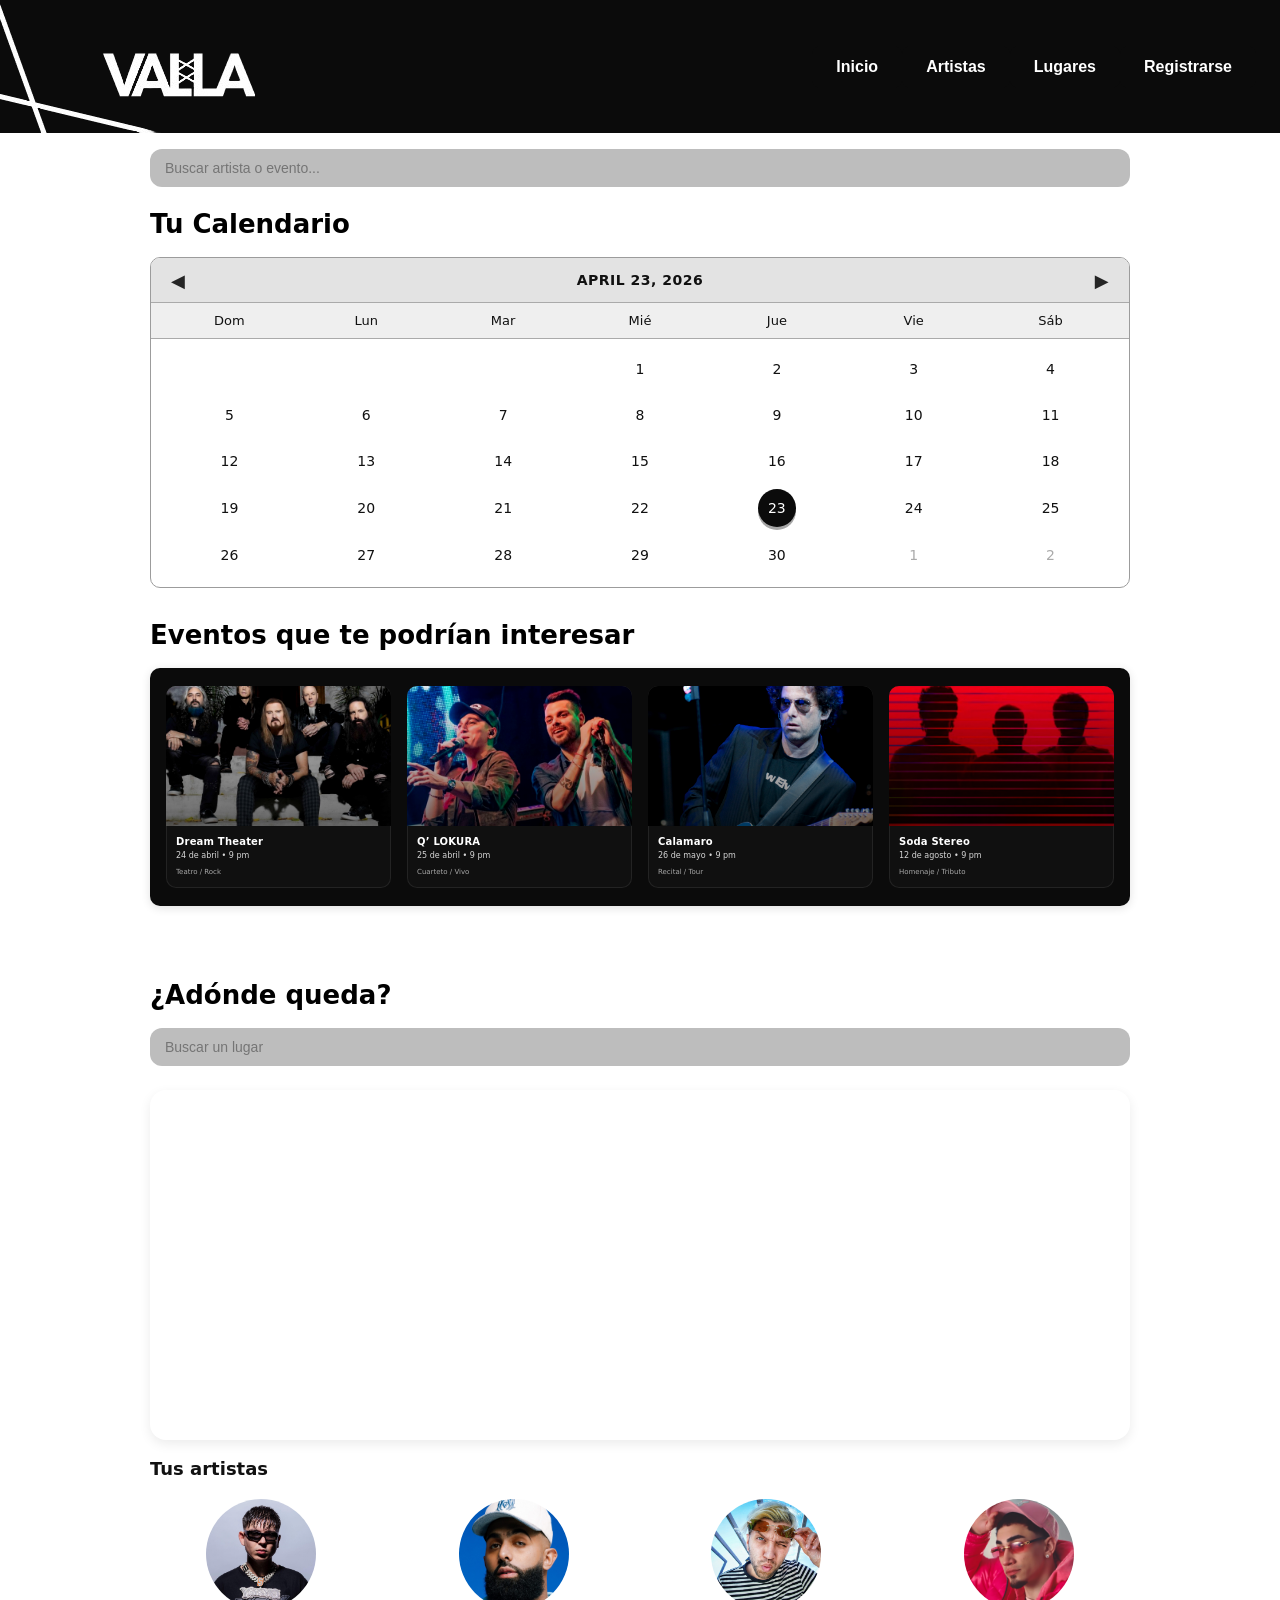
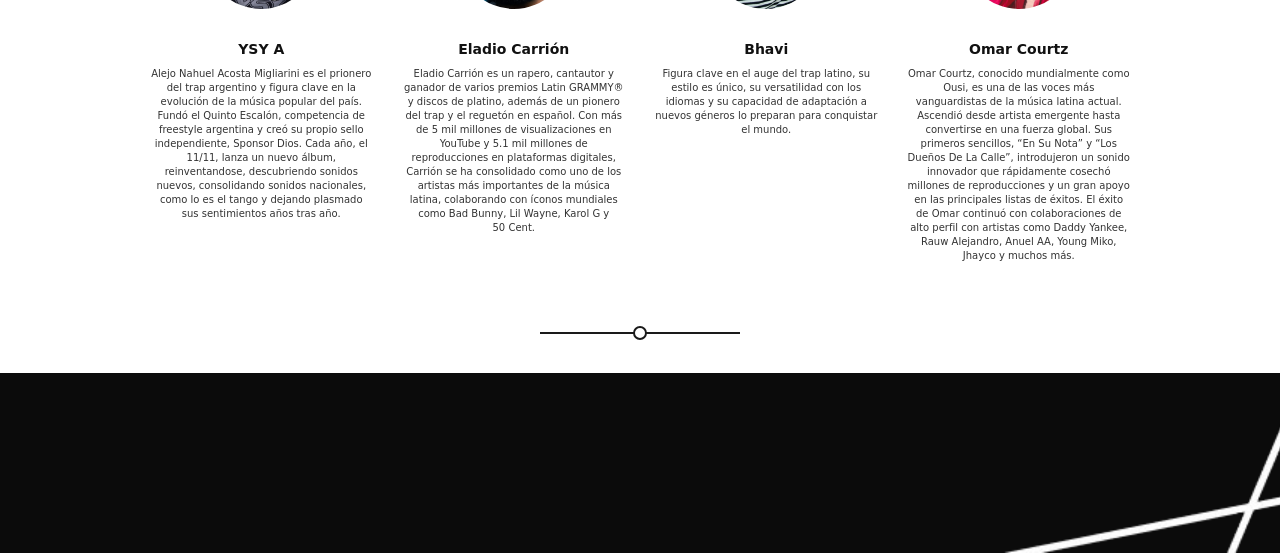
==== commit 843107a1: "index.html" ====
--- a/index.html
+++ b/index.html
@@ -10,23 +10,6 @@
   <link rel="stylesheet" href="css/styles.css" />
   <!-- vincula este archivo html con el archivo css -->
 </head>
-
-<script>
-const buscadorEventos = document.getElementById("buscadorEventos");
-
-buscadorEventos.addEventListener("input", () => {
-  const texto = buscadorEventos.value.toLowerCase();
-
-  document.querySelectorAll(".tarjeta").forEach(tarjeta => {
-    const nombre = tarjeta.querySelector("h4")
-      .textContent
-      .toLowerCase();
-
-    tarjeta.style.display =
-      nombre.includes(texto) ? "block" : "none";
-  });
-});
-</script>
 
 <body>
   <header class="encabezado">
@@ -213,35 +196,10 @@
 	
 		<!-- mapa -->
 		<div class="mapa">
-		<iframe
+		  <iframe
+			id="mapaFrame"
 			src="https://www.google.com/maps?q=Buenos+Aires&output=embed"
-			loading="lazy"> 
-			
-		<script>
-		document.addEventListener("DOMContentLoaded", () => {
-
-		  const buscarLugar = document.getElementById("buscarLugar");
-		  const mapa = document.getElementById("mapaFrame");
-
-		  buscarLugar.addEventListener("keydown", (e) => {
-
-			if (e.key === "Enter") {
-
-			  e.preventDefault();
-
-			  const lugar = encodeURIComponent(
-				buscarLugar.value.trim()
-			  );
-
-			  mapa.src =
-				`https://www.google.com/maps?q=${lugar}&output=embed`;
-			}
-
-		  });
-
-		});
-		</script>	
-			
+			loading="lazy">
 			
       <!-- Con esto, el mapa solo se descarga cuando el usuario baja hasta esta sección. -->
 		</iframe>
@@ -383,4 +341,66 @@
 
 
 </body>
+
+<script>
+	const buscadorEventos = document.getElementById("buscadorEventos");
+	if (buscadorEventos) {
+		buscadorEventos.addEventListener("input", () => {
+			const texto = buscadorEventos.value.toLowerCase();
+			document.querySelectorAll(".tarjeta").forEach(tarjeta => {
+				const nombre = tarjeta
+					.querySelector("h4")
+					.textContent
+					.toLowerCase();
+				tarjeta.style.display =
+					nombre.includes(texto) ? "" : "none";
+			});
+		});
+	}
+	
+	buscadorEventos.addEventListener("input", () => {
+	const texto = buscadorEventos.value.toLowerCase();
+	
+	document.querySelectorAll(".tarjeta").forEach(tarjeta => {
+		const nombre = tarjeta.querySelector("h4")
+		.textContent
+		.toLowerCase();
+	
+		tarjeta.style.display =
+		nombre.includes(texto) ? "block" : "none";
+	});
+	});
+</script>
+
+<script>
+console.log("SCRIPT MAPA CARGADO");
+
+const buscarLugar = document.getElementById("buscarLugar");
+const mapa = document.getElementById("mapaFrame");
+
+console.log("Input:", buscarLugar);
+console.log("Mapa:", mapa);
+
+if (buscarLugar && mapa) {
+
+  buscarLugar.addEventListener("keydown", (e) => {
+
+    console.log("Tecla:", e.key);
+
+    if (e.key === "Enter") {
+
+      const lugar = encodeURIComponent(buscarLugar.value);
+
+      console.log("Buscando:", lugar);
+
+      mapa.src =
+        `https://www.google.com/maps?q=${lugar}&output=embed`;
+    }
+  });
+
+} else {
+  console.error("No se encontró buscarLugar o mapaFrame");
+}
+</script>
+
 </html>
--- a/css/styles.css
+++ b/css/styles.css
@@ -178,6 +178,16 @@
    ========================= */
 .search-row {
   padding: 16px 0 12px;
+}
+
+.search input{
+  width:100%;
+  height:100%;
+  border:none;
+  outline:none;
+  background:transparent;
+  padding:0 15px;
+  font-size:14px;
 }
 
 .search {
@@ -416,7 +426,15 @@
   position: relative;
 }
 
-
+.busqueda-mapa input{
+  width:100%;
+  height:100%;
+  border:none;
+  outline:none;
+  background:transparent;
+  padding:0 15px;
+  font-size:14px;
+}
 
 .busqueda-mapa span {
   position: absolute;
